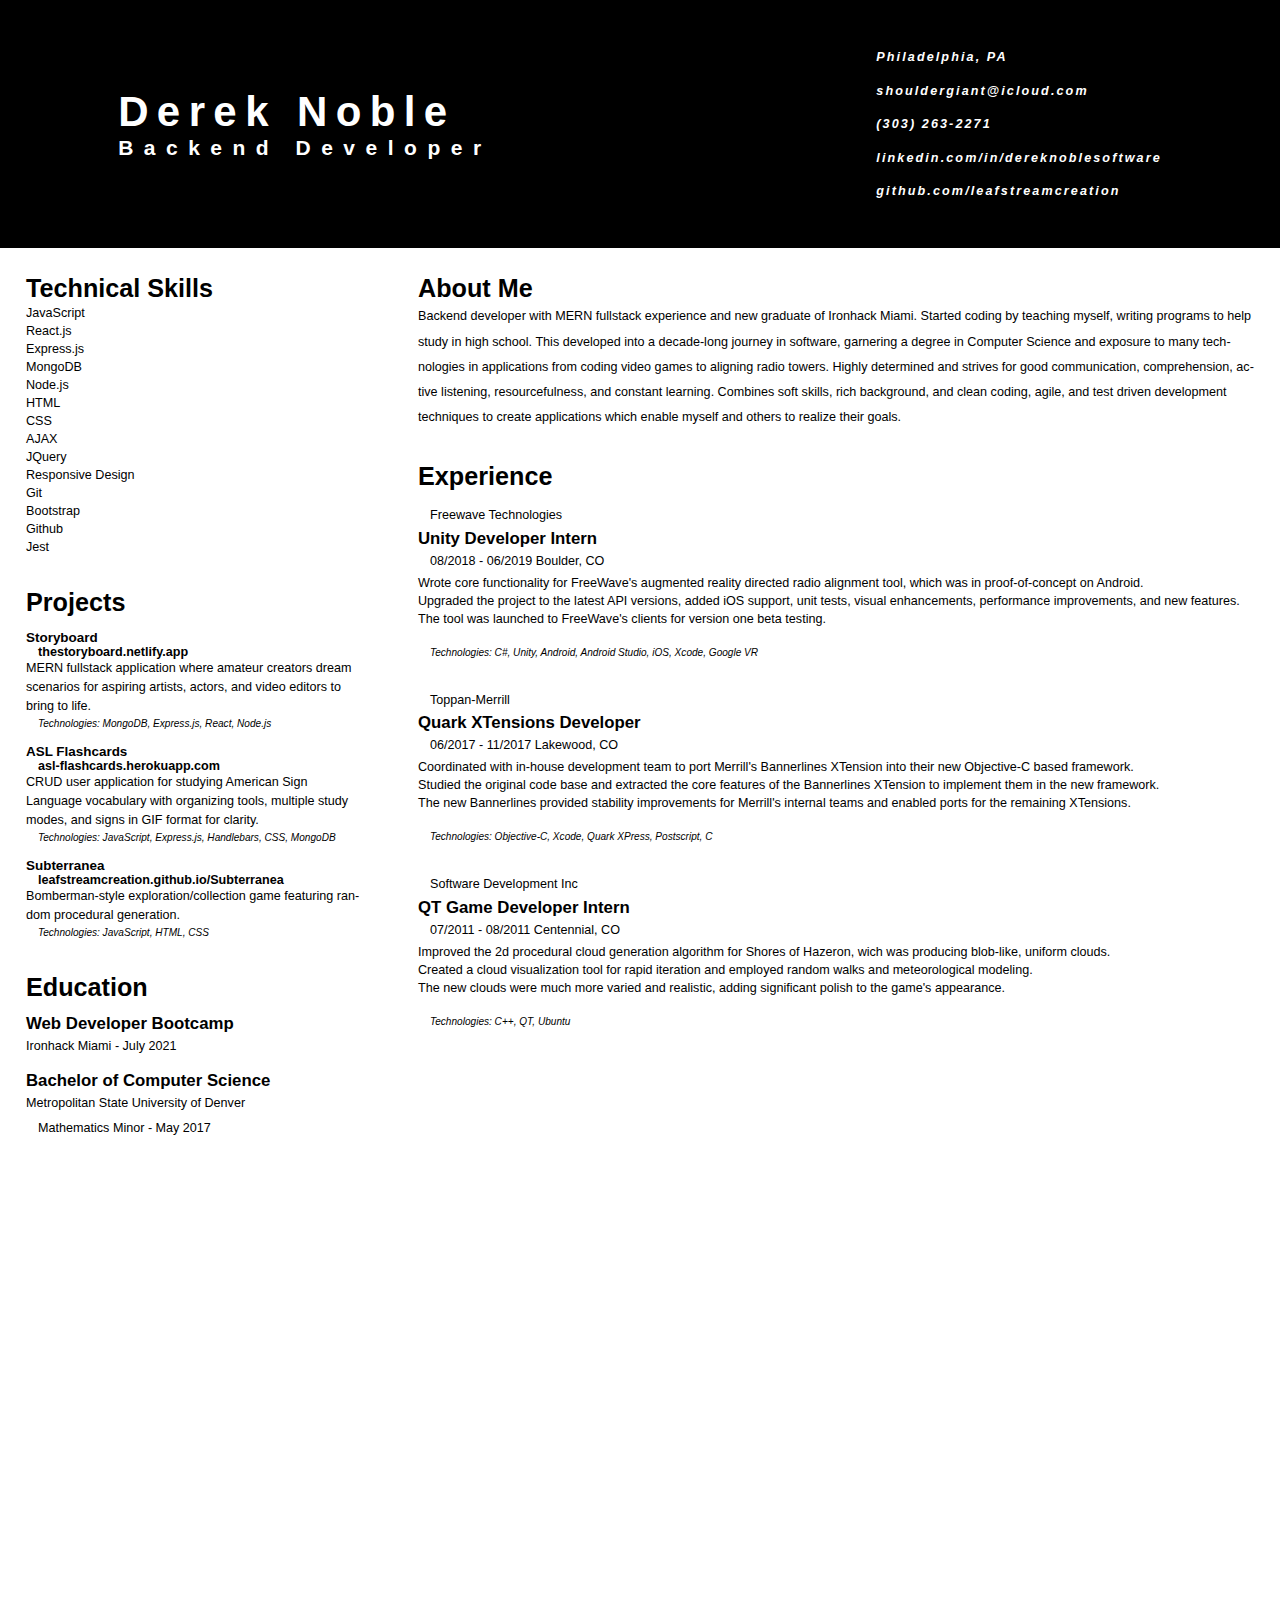
==== index.html @ fa260518 "Rename resume.html to index.html" ====
<!DOCTYPE html>
<html lang="en">
    <!-- Comment -->
<head>
    <meta charset="UTF-8">
    <meta http-equiv="X-UA-Compatible" content="IE=edge">
    <meta name="viewport" content="width=device-width, initial-scale=1.0">
    <title>Derek Noble Software</title>
    <link rel="stylesheet" href="resume.css">
</head>
<body>
    <header class="header">
        <div class="title">
            <h1 class="my-name">Derek Noble</h1>
            <h2 class="my-title">Backend Developer</h2>
        </div>
        <address class="contact-box">
            <strong class="contact">
                <!-- <div><img class="contact-icon" src="/icons/House.png" alt="Location"></div>  -->
                <a>Philadelphia, PA</a>
            </strong>
            <strong class="contact">
                <!-- <div><img class="contact-icon" src="/icons/Mail.png" alt="Email Address"></div> -->
                <a href="mailto:shouldergiant@icloud.com">shouldergiant@icloud.com</a>
            </strong>
            <strong class="contact">
                <!-- <div><img class="contact-icon" src="/icons/Phone.png" alt="Phone Number"></div> -->
                <a href="tel:+13032632271">(303) 263-2271</a>
            </strong>
            <strong class="contact">
                <!-- <div><img class="contact-icon" src="/icons/LinkedIn.png" alt="LinkedIn"></div>  -->
                <a href="https://www.linkedin.com/in/dereknoblesoftware/">linkedin.com/in/dereknoblesoftware</a>
            </strong>
            <strong class="contact">
                <!-- <div><img class="contact-icon" src="/icons/GitHub.png" alt="GitHub"></div>  -->
                <a href="https://github.com/leafstreamcreation">github.com/leafstreamcreation</a>
            </strong>
        </address>
    </header>
    <main>
        <div class="column left">
            <section class="technical-skills">
                <h3>Technical Skills</h3>
                <ul>
                    <li>JavaScript</li>
                    <li>React.js</li>
                    <li>Express.js</li>
                    <li>MongoDB</li>
                    <li>Node.js</li>
                    <li>HTML</li>
                    <li>CSS</li>
                    <li>AJAX</li>
                    <li>JQuery</li>
                    <li>Responsive Design</li>
                    <li>Git</li>
                    <li>Bootstrap</li>
                    <li>Github</li>
                    <li>Jest</li>
                </ul>
            </section>
            <section class="projects">
                <h3>Projects</h3>
                <ul class="project-container">
                    <li class="project">
                        <h5>Storyboard</h5>
                        <a href="https://thestoryboard.netlify.app/"><strong>thestoryboard.netlify.app</strong></a>
                        <p>MERN fullstack application where amateur creators dream scenarios for aspiring artists, actors, and video editors to bring to life.</p>
                        <i>Technologies: MongoDB, Express.js, React, Node.js</i>
                    </li>
                    <li class="project">
                        <h5>ASL Flashcards</h5>
                        <a href="https://asl-flashcards.herokuapp.com/"><strong>asl-flashcards.herokuapp.com</strong></a>
                        <p>CRUD user application for studying American Sign Language vocabulary with organizing tools, multiple study modes, and signs in GIF format for clarity.</p>
                        <i>Technologies: JavaScript, Express.js, Handlebars, CSS, MongoDB</i>
                    </li>
                    <li class="project">
                        <h5>Subterranea</h5>
                        <a href="https://leafstreamcreation.github.io/Subterranea/"><strong>leafstreamcreation.github.io/Subterranea</strong></a>
                        <p>Bomberman-style exploration/collection game featuring random procedural generation.</p>
                        <i>Technologies: JavaScript, HTML, CSS</i>
                    </li>
                </ul>
            </section>
            <section class="education">
                <h3>Education</h3>
                <div class="education-container">
                    <article class="school">
                        <h4>Web Developer Bootcamp</h4>
                        <p>Ironhack Miami - July 2021</p>
                    </article>
                    <article class="school">
                        <h4>Bachelor of Computer Science</h4>
                        <p>Metropolitan State University of Denver</p>
                        <p class="offset-left">Mathematics Minor - May 2017</p>
                    </article>
                </div>
            </section>
        </div>
        <div class="column right">
            <section class="summary">
                <h3>About Me</h3>
                <p>
                    Backend developer with MERN fullstack experience and new graduate of Ironhack Miami. Started coding by teaching myself, writing programs to help study in high school. This developed into a decade-long journey in software, garnering a degree in Computer Science and exposure to many technologies in applications from coding video games to aligning radio towers. Highly determined and strives for good communication, comprehension, active listening, resourcefulness, and constant learning. Combines soft skills, rich background, and clean coding, agile, and test driven development techniques to create applications which enable myself and others to realize their goals.
                </p>
            </section>
            <section class="experience">
                <h3>Experience</h3>
                <div class="position-container">
                    <article class="position">
                        <p>Freewave Technologies</p>
                        <h4>Unity Developer Intern</h4>
                        <p>08/2018 - 06/2019 Boulder, CO</p>
                        <ul>
                            <li>Wrote core functionality for FreeWave's augmented reality directed radio alignment tool, which was in proof-of-concept on Android.</li>
                            <li>Upgraded the project to the latest API versions, added iOS support, unit tests, visual enhancements, performance improvements, and new features.</li>
                            <li>The tool was launched to FreeWave's clients for version one beta testing.</li>
                        </ul>
                        <i>Technologies: C#, Unity, Android, Android Studio, iOS, Xcode, Google VR</i>
                    </article>
                    <article class="position">
                        <p>Toppan-Merrill</p>
                        <h4>Quark XTensions Developer</h4>
                        <p>06/2017 - 11/2017 Lakewood, CO</p>
                        <ul>
                            <li>Coordinated with in-house development team to port Merrill's Bannerlines XTension into their new Objective-C based framework.</li>
                            <li>Studied the original code base and extracted the core features of the Bannerlines XTension to implement them in the new framework.</li>
                            <li>The new Bannerlines provided stability improvements for Merrill's internal teams and enabled ports for the remaining XTensions.</li>
                        </ul>
                        <i>Technologies: Objective-C, Xcode, Quark XPress, Postscript, C</i>
                    </article>
                    <article class="position">
                        <p>Software Development Inc</p>
                        <h4>QT Game Developer Intern</h4>
                        <p>07/2011 - 08/2011 Centennial, CO</p>
                        <ul>
                            <li>Improved the 2d procedural cloud generation algorithm for Shores of Hazeron, wich was producing blob-like, uniform clouds.</li>
                            <li>Created a cloud visualization tool for rapid iteration and employed random walks and meteorological modeling.</li>
                            <li>The new clouds were much more varied and realistic, adding significant polish to the game's appearance.</li>
                        </ul>
                        <i>Technologies: C++, QT, Ubuntu</i>
                    </article>
                </div>
            </section>
        </div>
    </main>
</body>
</html>
---- resume.css ----
/* the html is limited to US letter (8.5'X11') dimensions
scaled to the width of the viewport */

/* Todo: media query so that fonts, margins,
and formatting scale properly */




* {
    margin: 0;
    padding: 0;
}

html {
    width: 100vw;
    height: 129.411765vw;
    /* border: 1px solid black; */
    font-family: Arial, Helvetica, sans-serif;
}

body {
    width: 100%;
    height: 100%;
}

a {
    text-decoration: none;
    color: inherit;
}

.header {
    display: flex;
    flex-direction: row;
    align-items: center;
    justify-content: space-evenly;
    width: 100%;
    height: 15%;
    overflow-y: clip;
    background-color: black;
    color: white;
}

.title {
    flex-basis: 50%;
    /* background-color: coral; */
}

.my-name {
    font-size: 1rem;
    letter-spacing: .2rem;
}

.my-title {
    font-size: .5rem;
    letter-spacing: .25rem;
}

.contact-box {
    display: flex;
    flex-direction: column;
    justify-content: space-evenly;
    height: 75%;
}

.contact {
    font-size: .3rem;
    letter-spacing: .05rem;
    color:white;
}

ul {
    list-style: none;
    display: flex;
    flex-direction: column;
    flex-wrap: wrap;
    /* border: solid 1px red */
}

main {
    width: 100vw;
    height: 85%;
    overflow-y: clip;
    display: flex;
    flex-direction: row;
}

.column {
    height: 100%;
    overflow-y: clip;
    /* overflow-x: clip; */
    padding: 10px;
}

.left {
    width: 30%;
}
.right {
    width: 70%;
}

section > h3 {
    font-size: .6rem;
    letter-spacing: 0rem;
}

h4 {
    font-size: .4rem;
}

p {
    font-size: .3rem;
    word-spacing: 0rem;
    line-height: 200%;
    overflow-wrap: break-word;
    hyphens: auto;
}

li {
    font-size: .3rem;
    word-spacing: 0rem;
}


h5 {
    font-size: .32rem;
}

.technical-skills {
    display: flex;
    flex-direction: column;
    flex-basis: 20%;
}

.education {
    flex-basis: 80%;
}


.project > p {
    line-height: 150%;
}


i {
    font-size: .24rem;
    word-spacing: 0rem;
    /* border: solid 1px black */
}

.position i {
    position: relative;
    top: -10px;
}

/* default medium; mobile first portrait (iPhone XS max) */
@media only screen and (min-width: 414px) and (max-width: 767px) and (orientation: portrait) {
    html {
        font-size: 18px;
    }


    .contact-icon {
        width: 40px;
        height: 40px;
    }
    
    section {
        padding: 5px;
        /* border: solid 1px green; */
    }

    section > h3 {
        margin-bottom: 7px;
    }

    li {
        margin: 1px 0;
    }

    .offset-left {
        margin-left: 5px;
    }
    
    .project > a, i {
        margin-left: 5px;
    }

    .school {
        margin-top: 5px;
    }
    
    .position {
        margin-top: 5px;
        /* border: solid 1px blue; */
    }
    
    .position > p, i {
        margin-left: 5px;
    }
}



@media (min-width: 800px) {
    html {
        font-size: 42px;
    }


    .contact-icon {
        /* width: 40px;
        height: 40px; */
    }
    
    section {
        padding: 16px;
        /* border: solid 1px green; */
    }

    section > h3 {
        margin-bottom: 1px;
    }

    li {
        margin: 2px 0;
    }

    .offset-left {
        margin-left: 12px;
    }

    .project {
        margin-top: 12px;
    }
    
    .project > a, i {
        margin-left: 12px;
    }

    .school {
        margin-top: 12px;
    }
    
    .position {
        margin-top: 12px;
        /* border: solid 1px blue; */
    }
    
    .position > p, i {
        margin-left: 12px;
    }
}
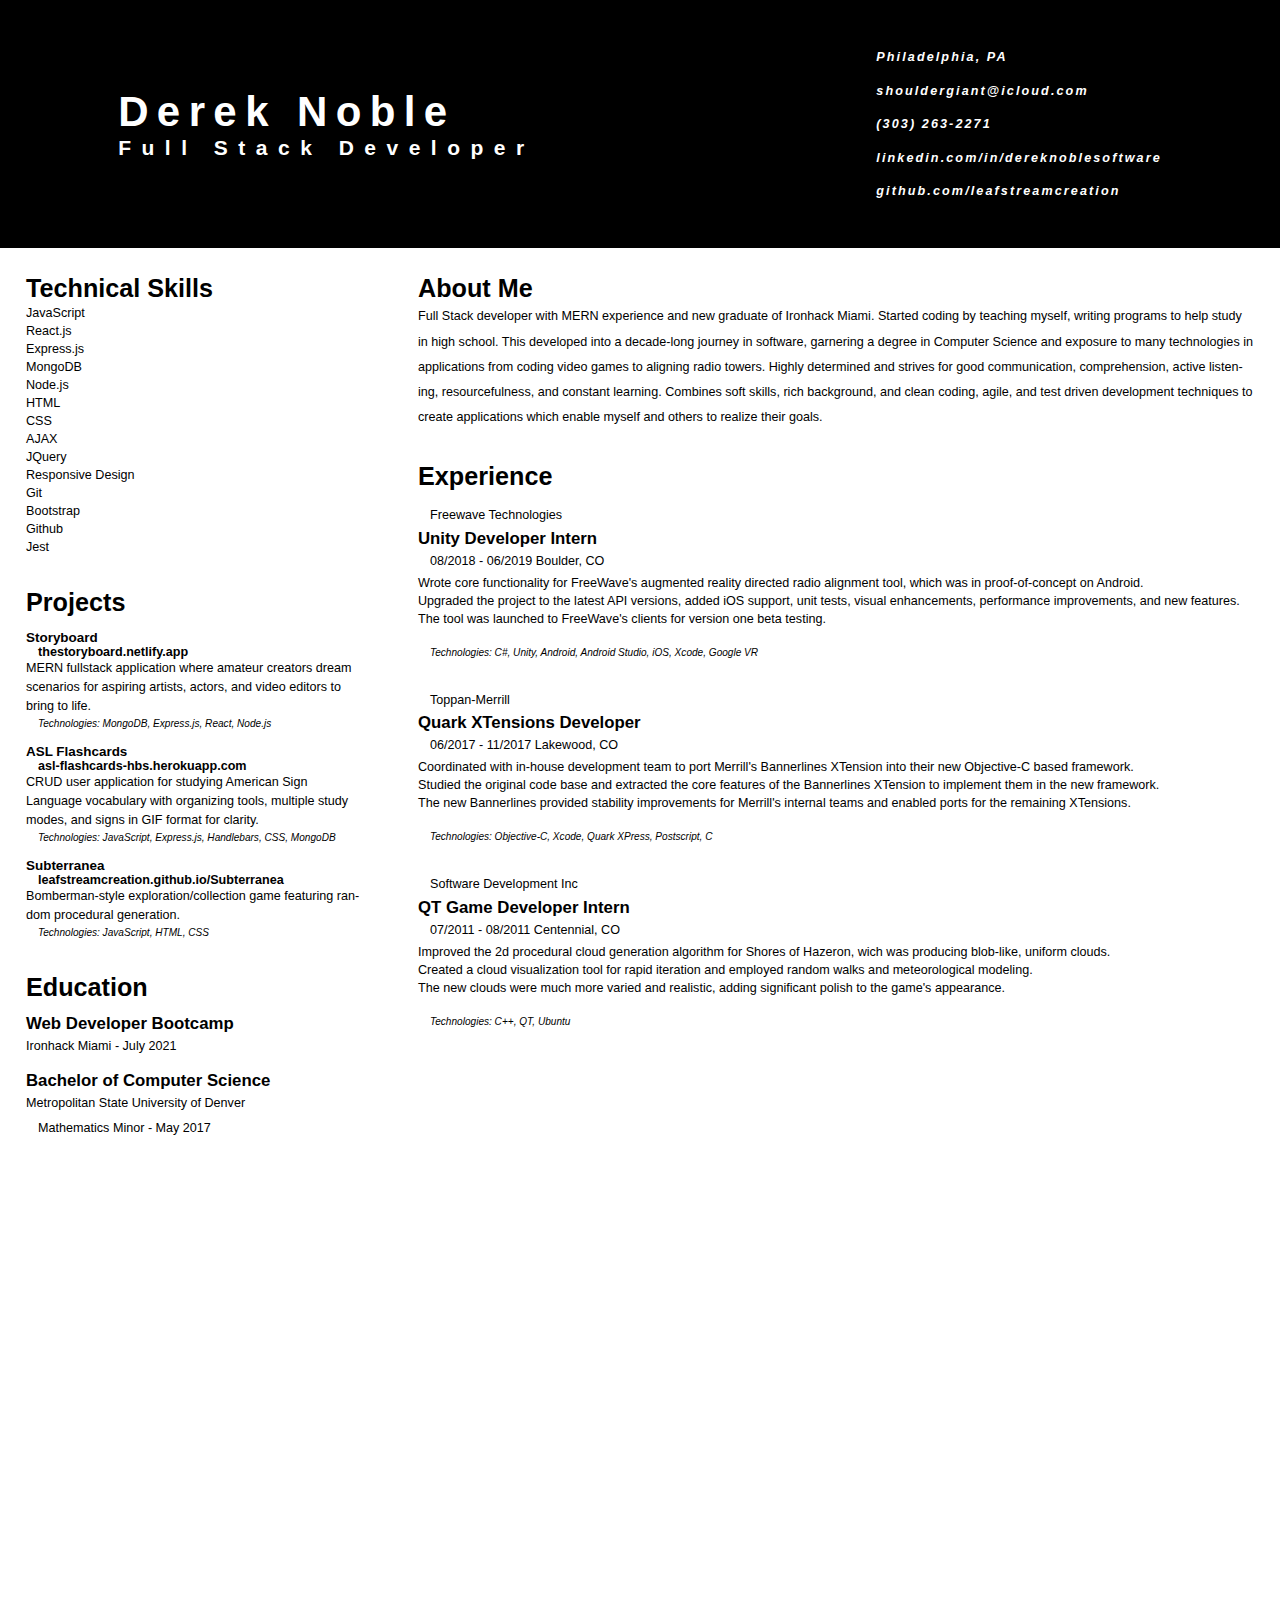
==== commit 7ca3c661: "Merge branch 'mobile-first' of https://github.com/leafstreamcreation/WebDevResume2021 into mobile-fi" ====
--- a/index.html
+++ b/index.html
@@ -12,7 +12,7 @@
     <header class="header">
         <div class="title">
             <h1 class="my-name">Derek Noble</h1>
-            <h2 class="my-title">Backend Developer</h2>
+            <h2 class="my-title">Full Stack Developer</h2>
         </div>
         <address class="contact-box">
             <strong class="contact">
@@ -69,7 +69,7 @@
                     </li>
                     <li class="project">
                         <h5>ASL Flashcards</h5>
-                        <a href="https://asl-flashcards.herokuapp.com/"><strong>asl-flashcards.herokuapp.com</strong></a>
+                        <a href="https://asl-flashcards-hbs.herokuapp.com"><strong>asl-flashcards-hbs.herokuapp.com</strong></a>
                         <p>CRUD user application for studying American Sign Language vocabulary with organizing tools, multiple study modes, and signs in GIF format for clarity.</p>
                         <i>Technologies: JavaScript, Express.js, Handlebars, CSS, MongoDB</i>
                     </li>
@@ -100,7 +100,7 @@
             <section class="summary">
                 <h3>About Me</h3>
                 <p>
-                    Backend developer with MERN fullstack experience and new graduate of Ironhack Miami. Started coding by teaching myself, writing programs to help study in high school. This developed into a decade-long journey in software, garnering a degree in Computer Science and exposure to many technologies in applications from coding video games to aligning radio towers. Highly determined and strives for good communication, comprehension, active listening, resourcefulness, and constant learning. Combines soft skills, rich background, and clean coding, agile, and test driven development techniques to create applications which enable myself and others to realize their goals.
+                    Full Stack developer with MERN experience and new graduate of Ironhack Miami. Started coding by teaching myself, writing programs to help study in high school. This developed into a decade-long journey in software, garnering a degree in Computer Science and exposure to many technologies in applications from coding video games to aligning radio towers. Highly determined and strives for good communication, comprehension, active listening, resourcefulness, and constant learning. Combines soft skills, rich background, and clean coding, agile, and test driven development techniques to create applications which enable myself and others to realize their goals.
                 </p>
             </section>
             <section class="experience">
